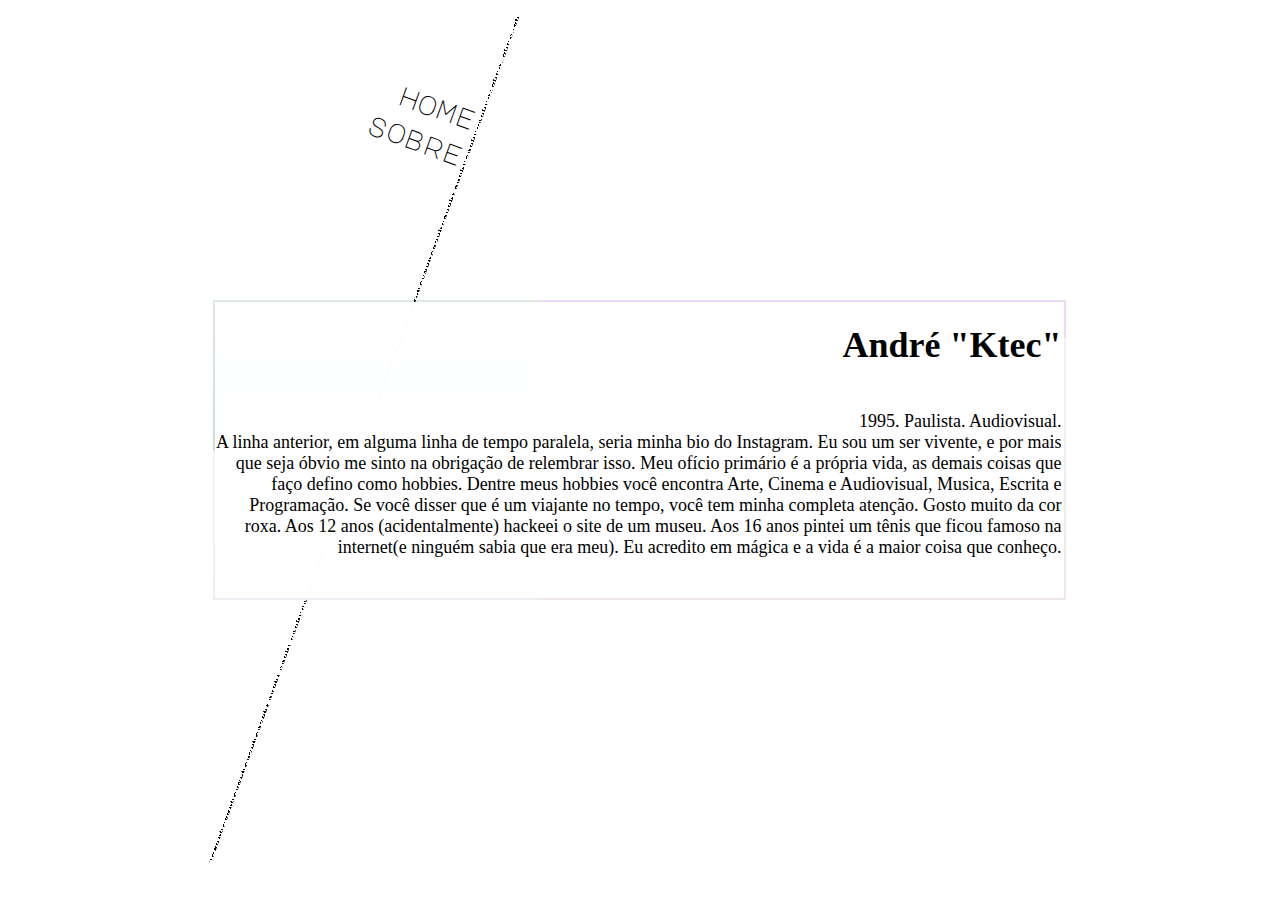
==== sobre/index.html @ 2869583d "Add files via upload" ====
<!DOCTYPE html>
<html>
<head>
  <meta charset="utf-8">

  <title>Sobre - André Ktec</title>
  <meta name="description" content="A arte de André Ktec">
  <meta name="author" content="André Ktec">

  <link rel="stylesheet" href="../css/style.css">
  <link rel="stylesheet" href="../css/edunline.css">
  <link href='https://fonts.googleapis.com/css?family=Major Mono Display' rel='stylesheet'>
</head>
<body class="montada">
  <div id="sobre">
<div id="left">
<a href="https://andrektec.com/">home</a></br>
<a href="https://andrektec.com/sobre/">sobre</a></br>
<!--<a href="https://andrektec.com/loja/">loja</a></br>
<a href="https://andrektec.com/segredos/">segredos</a></br>-->
</div>

<div id="middle">
  <div><h1>André "Ktec"</h1>
  <br>1995. Paulista. Audiovisual.
  <br>A linha anterior, em alguma linha de tempo paralela, seria minha bio do Instagram. Eu sou um ser vivente, e por mais que seja óbvio me sinto na obrigação de relembrar isso. Meu ofício primário é a própria vida, as demais coisas que faço defino como hobbies.
  Dentre meus hobbies você encontra Arte, Cinema e Audiovisual, Musica, Escrita e Programação.
  Se você disser que é um viajante no tempo, você tem minha completa atenção.
  Gosto muito da cor roxa.
  Aos 12 anos (acidentalmente) hackeei o site de um museu.
  Aos 16 anos pintei um tênis que ficou famoso na internet(e ninguém sabia que era meu).
  Eu acredito em mágica e a vida é a maior coisa que conheço.
</div>
</div>

</div>
</body>
</html>
---- css/style.css ----
body {margin:0;}

#tercos div {
	position: absolute;
	border: solid #c7c7c7;
	clip-path: circle(0%);
	transition: clip-path 0.8s ease-in-out;
}

#tercos #vert {
	width: 33.33%;
	left: 33.33%;
	height: 100%;
    border-width: 0 1px 0 1px;
}

#tercos #hori {
	width: 100%;
	top: 33.33%;
	height: 33.33%;
    border-width: 1px 0 1px 0;
}
#cobertor {
	background-color:white;
	z-index:100;
	position: absolute;
	top:0;
	width: 100%;
	height: 100%;
	transition: all 1s ease-in-out;
}

.home img#logo:hover + #tercos div {clip-path: circle(100%);}
.home img#logo:hover + div + #cobertor {animation: wave 4s; animation-fill-mode: both;}
@keyframes wave {
  10%   {clip-path: circle(0%);}
  40% {clip-path: circle(100%); background-color: white;}
  100% {clip-path: circle(100%); background-color: #ffffff90;}
}
.home img#logo:hover {height: 64px; animation: none;}

.home img#logo {
	margin: 0;
	cursor: crosshair;
    position: absolute;
    top: 50%;
    left: 50%;
    transform: translate(-50%, -50%);
    height: 32px;
    image-rendering: pixelated;
	transition: all 1s ease-in-out;
	animation: logohome 5s infinite;
}
@keyframes logohome {
  0%   {top: 50%; left: 50%;}
  25%  {top: 50.5%; left: 49.9%;}
  75%  {top: 50.3%; left: 50.1%;}
  100% {top: 50%; left: 50%;}
}
.montada img#logo{
	height:86px !important;
	opacity: 0;
}

.montada #intro {
	visibility: hidden;
}

#home {visibility: hidden; /*transition: all 1s;*/}

.montada #home {visibility: visible;}

#home #up {
	image-rendering: pixelated;
	position:absolute;
	background-image: url('[data-uri]');
	background-repeat: repeat-x;
	background-position: up;
	background-size: 180px 60px;
	height: 33.33%;
    width: 100%;
	opacity: 0;
	transition-timing-function: ease-in-out;
    transition-duration: 1s;
    transition-property: opacity, background-position, background-size;
    transition-delay: 0s, 1s, 1.3s;/*
	transition: all 2s ease-in-out;*/
}
.montada #home #up {background-position: bottom; opacity: 1; background-size: 32px 3px;}

#home #left, #sobre #left {
	position:absolute;
    width: 33.33%;
    height: 0;
	text-align: right;
		transition: height 1s ease-out;
	transition-delay: 1.8s;
}
.montada #home #left, .montada #sobre #left {height: 100%;}

#sobre #left {
	/*border-right: 1px solid black;*/
	transform: rotate(20deg);
    transform-origin: 100% 30%;
    image-rendering: pixelated;
	background-image: url('[data-uri]');
	background-repeat: repeat-y;
	background-position: right;
	opacity: 1;
	background-size: 3px 32px;
    animation: sobreleft 2s ease-in-out;
}
@keyframes sobreleft {
  0%   {opacity: 0; background-position: left; background-size: 60px 180px;}
  100% {opacity: 1; background-position: right; background-size: 3px 32px;}
}

/*.montada #sobre #left {
	opacity: 1;
	background-size: 3px 32px;	
}*/

#home #left:after {
	content: "";
    display: block;
	position:absolute;
    width: 100%;
    height: 100%;
	text-align: right;
	background-image: url('[data-uri]');
	background-repeat: repeat-y;
	background-position: right;
    background-size: 1px 100px;
	opacity: 0.4;
    image-rendering: pixelated;
	top: 0;
	transition: background-size 2s ease-in-out;
	transition-delay: 2s;
}
.montada #home #left:after {background-size: 1px 1000px;}

#home #left a, #sobre #left a {
	display: inline-block;
	margin: 10px -10px 0 0;
	position:relative;
	font-size: 3vmin;
	font-family: 'Major Mono Display';
	text-decoration: none;
	color: black;
	z-index: 100;
	opacity: 0;
	transition-timing-function: ease-in-out;
    transition-duration: 0.2s, 0.5s, 0.5s;
    transition-property: font-size, opacity, margin;
}
#sobre #left a{
    animation: sobreLa 3s;
	opacity: 1 !important;
	margin: 10px 5px 0 0 !important;    
}
@keyframes sobreLa {
  0%   {opacity: 0;}
  66.66% {opacity: 0;}
  100% {opacity: 1;}
}
#home #left a {top: 33.33%;}
#sobre #left a {top: 10%;}

#home #left a:nth-child(1) {transition-delay: 0s, 2.2s, 2.2s;}
#home #left a:nth-child(3)  {transition-delay: 0s, 2.4s, 2.4s;}
#home #left a:nth-child(5) {transition-delay: 0s, 2.6s, 2.6s;}
#home #left a:nth-child(7) {transition-delay: 0s, 2.8s, 2.8s;}
#home #left a:nth-child(9) {transition-delay: 0s, 3s, 3s;}
#home #left a:hover, #sobre #left a:hover {font-size: 3.5vmin; font-weight: bold;}
.montada #home #left a, .montada #sobre #left a {opacity: 1; margin: 10px 5px 0 0;}
#sobre #left a:nth-child(1) {transition-delay: 0s, 2.2s, 2.2s;}
#sobre #left a:nth-child(3)  {transition-delay: 0s, 2.4s, 2.4s;}
#sobre #left a:nth-child(5) {transition-delay: 0s, 2.6s, 2.6s;}
#sobre #left a:nth-child(7) {transition-delay: 0s, 2.8s, 2.8s;}
#sobre #left a:nth-child(9) {transition-delay: 0s, 3s, 3s;}

#home #down {
	position: absolute;
    top: 66.66%;
    width: 37%;
    height: 33.33%;
    margin: 0 31.5%;
}

#home #down:before, #home #down:after {
	content: "";
    display: block;
	width: 4%;
	border-top: 1px solid #999999;
}
#home #down:after {
	position: absolute;
	right:0;
}
#home #right {
	position: absolute;
    top: 27%;
    left: 66.66%;
    height: 46%;
    width: 33.33%;
}
#home #right:before, #home #right:after {
	content: "";
    display: block;
	height: 10%;
	border-left: 1px solid #999999;
}

#home #right:after {
	position: absolute;
	bottom:0;
}

#logomont {
	position: absolute;
    top: 90%;
    left: 5px;
    /*height: 16px;*/
	height: 3.7vmin;
    image-rendering: pixelated;
	cursor: crosshair;
	z-index: 100;
}

.montada #home #middle {opacity: 1;}

#home #middle {
	position: absolute;
    width: 33.33%;
    height: 33.33%;
    left: 33.33%;
    top: 33.33%;
    font-family: 'edunline';
    letter-spacing: 0px;
    font-size: 2vh;
    text-align: right;
    color: #e8e8e8;
    opacity: 0;
    transition: opacity 2s;
    transition-delay: 2s;
}
@media only screen and (orientation: portrait) {
#home #middle {font-size: 2vw;}
#home #left a, #sobre #left a {	font-size: 4vmin;}
#home #left a:hover, #sobre #left a:hover {font-size: 4.5vmin; font-weight: bold;}
}
#testmono p {
    display: inline-table;
    margin: 0;
    position: static;
    width: 7px;
    height: 13px;
    transition: color 20s;
}

#testmono p:hover {
    color: black;
    transition: color 0s;
}

@keyframes rotate {
	100% {
		transform: rotate(1turn);
	}
}
/*#sobre #middle {
	position: relative;
    top: 33.33%;
    border: solid 1px;
    width: 66.66%;
    left: 16.66%;
    height: 33.33%;
    text-align: right;
    z-index: 0;
}*/
#sobre #middle {
	position: absolute;
    z-index: 0;
    top: 33.33%;
    left: 16.66%;
    width: 66.66%;
    height: 33.33%;
    overflow: hidden;
    opacity: 1;
    animation: sobreLa 3s;
}

#sobre #middle div{
	    text-align: right;
    padding-right: 5px;
    font-family: 'edunline';
    font-size: 2vh;
    overflow: auto;
    height: 100%;
}

#sobre #middle::before {
      content: "";
    position: absolute;
    z-index: -2;
    left: -50%;
    top: -50%;
    width: 176%;
    height: 200%;
    background-color: #0000000d;
    background-repeat: no-repeat;
    background-size: 50% 50%, 50% 51%;
    background-position: 0 0, 100% -40%, 100% 77%, 0 127%;
    background-image: linear-gradient(#39995300, #39995338), linear-gradient(#fbb30000, #c700fb1c), linear-gradient(#d53e3300, #d53e3317), linear-gradient(#377af500, #377af526);
    -webkit-animation: rotate 8s cubic-bezier(0.68, -0.55, 0.27, 1.55) infinite;
    animation: rotate 8s cubic-bezier(0.68, -0.55, 0.27, 1.55) infinite;
}
#sobre #middle::after {
    content: "";
    position: absolute;
    z-index: -1;
    left: 2px;
    top: 2px;
    width: calc(100% - 4px);
    height: calc(100% - 4px);
    background: #fffffffa;
}


#dotdot {}

#dotdot #lines {
	position: absolute;
	width: 100%;
	height: 100%;
}
#dotdot a {
	z-index: 100;
	position: absolute;
	font-family: courier;
	text-decoration: none;
	color: #00000000;
	font-size: 14px;
	transition: color 0.5s ease-in-out;
}
#dotdot a:before {
	content: "";
    display: inline-block;
    width: 1vmin;
    height: 1vmin;
    background-color: #717171;
    margin: 0 3px -8px 0;
	transition: all 0.5s ease-in-out;
}
#dotdot a:hover:before {
    width: 1.5vmin;
    height: 1.5vmin;
}
#dotdot a:hover {
	color: #000000;
}

#dotdot #D0 {
	top: 50%;
	left: 50%;
}
#dotdot #D1 {
	top: 10%;
	left: 65%;
}
#dotdot #D2 {
	top: 50%;
	left: 65%;
}
#dotdot #D3 {
	top: 90%;
	left: 5%;
}
#dotdot #D4 {
	top: 80%;
	left: 80%;
}
---- css/edunline.css ----
@font-face {
	font-family:'edunline';
		src:url('PixelOperatorMono.ttf') format('truetype');
	font-weight:normal;
	font-style:normal;
}
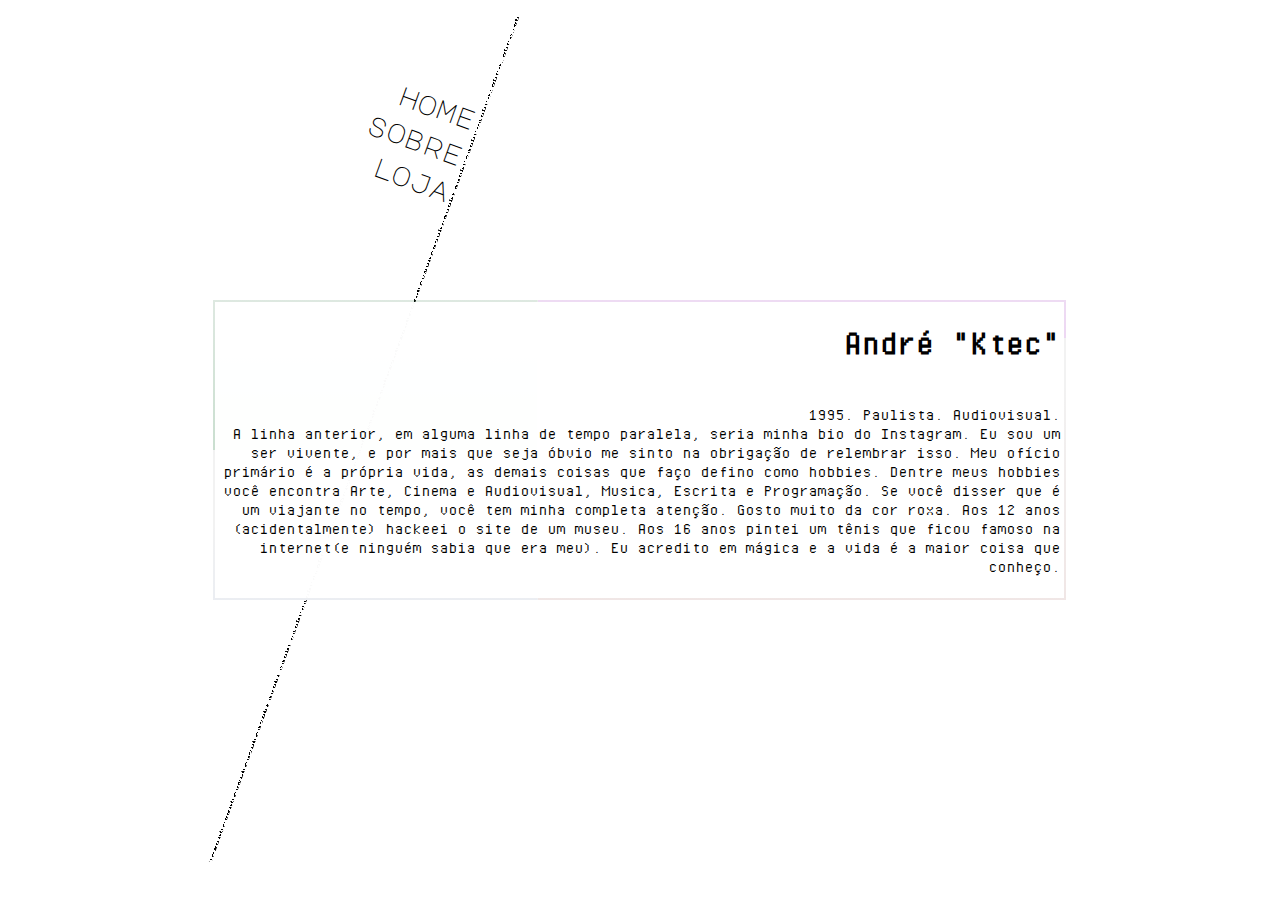
==== commit 2b310887: "Update index.html" ====
--- a/sobre/index.html
+++ b/sobre/index.html
@@ -16,8 +16,8 @@
 <div id="left">
 <a href="https://andrektec.com/">home</a></br>
 <a href="https://andrektec.com/sobre/">sobre</a></br>
-<!--<a href="https://andrektec.com/loja/">loja</a></br>
-<a href="https://andrektec.com/segredos/">segredos</a></br>-->
+<a href="https://andrektec.com/loja/">loja</a></br>
+<!--<a href="https://andrektec.com/segredos/">segredos</a></br>-->
 </div>
 
 <div id="middle">
